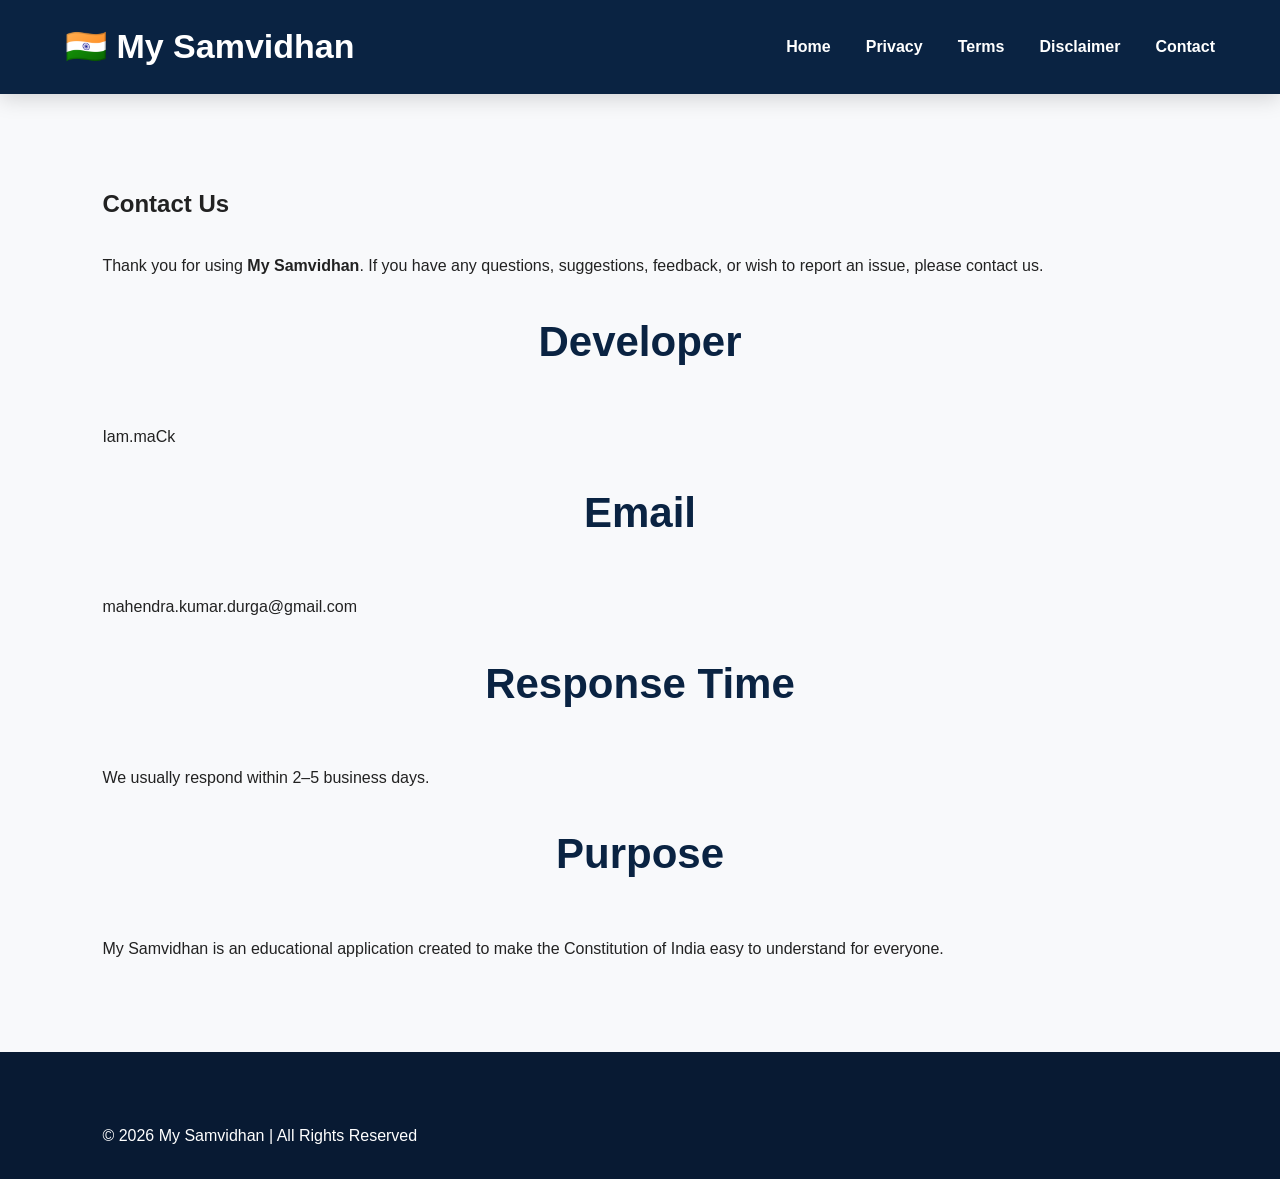
==== contact.html @ 08d5b320 "Add files via upload" ====
<!DOCTYPE html>
<html lang="en">
<head>

<meta charset="UTF-8">
<meta name="viewport" content="width=device-width, initial-scale=1.0">

<title>Contact Us | My Samvidhan</title>

<link rel="stylesheet" href="style.css">

</head>

<body>

<header>

<nav class="navbar">

<div class="logo">
<h2>🇮🇳 My Samvidhan</h2>
</div>

<ul>

<li><a href="index.html">Home</a></li>
<li><a href="privacy-policy.html">Privacy</a></li>
<li><a href="terms-and-conditions.html">Terms</a></li>
<li><a href="disclaimer.html">Disclaimer</a></li>
<li><a href="contact.html">Contact</a></li>

</ul>

</nav>

</header>

<section>

<h1>Contact Us</h1>

<br>

<p>
Thank you for using <strong>My Samvidhan</strong>.
If you have any questions, suggestions, feedback, or wish to report an issue, please contact us.
</p>

<br>

<h2>Developer</h2>

<p>Iam.maCk</p>

<br>

<h2>Email</h2>

<p>
mahendra.kumar.durga@gmail.com
</p>

<br>

<h2>Response Time</h2>

<p>
We usually respond within 2–5 business days.
</p>

<br>

<h2>Purpose</h2>

<p>
My Samvidhan is an educational application created to make the Constitution of India easy to understand for everyone.
</p>

</section>

<footer>

<p>
© 2026 My Samvidhan | All Rights Reserved
</p>

</footer>

</body>

</html>
---- style.css ----
*{
margin:0;
padding:0;
box-sizing:border-box;
font-family:'Poppins',sans-serif;
}

html{
scroll-behavior:smooth;
}

body{
background:#f8f9fb;
color:#222;
line-height:1.7;
}

header{
background:#0A2342;
position:sticky;
top:0;
z-index:999;
box-shadow:0 5px 20px rgba(0,0,0,.15);
}

.navbar{
max-width:1200px;
margin:auto;
display:flex;
justify-content:space-between;
align-items:center;
padding:18px 25px;
}

.logo h2{
color:white;
font-size:34px;
font-weight:700;
}

.navbar ul{
display:flex;
list-style:none;
gap:35px;
}

.navbar a{
color:white;
text-decoration:none;
font-weight:600;
transition:.3s;
}

.navbar a:hover{
color:#D4AF37;
}

.hero{
background:linear-gradient(135deg,#0A2342,#163A63);
padding:120px 25px;
text-align:center;
color:white;
}

.hero h1{
font-size:62px;
margin-bottom:25px;
}

.hero p{
max-width:850px;
margin:auto;
font-size:22px;
}

.hero-buttons{
margin-top:45px;
display:flex;
justify-content:center;
gap:20px;
flex-wrap:wrap;
}

.btn{
padding:18px 40px;
background:#D4AF37;
color:#111;
text-decoration:none;
border-radius:12px;
font-weight:700;
transition:.3s;
}

.btn:hover{
transform:translateY(-5px);
}

.secondary{
background:white;
}

.stats{
display:grid;
grid-template-columns:repeat(4,1fr);
gap:25px;
padding:80px 8%;
background:white;
}

.stat-box{
background:#0A2342;
padding:35px;
border-radius:15px;
text-align:center;
color:white;
box-shadow:0 10px 25px rgba(0,0,0,.15);
}

.stat-box h2{
font-size:50px;
color:#D4AF37;
margin-bottom:10px;
}
section{
padding:90px 8%;
}

section h2{
text-align:center;
font-size:42px;
margin-bottom:45px;
color:#0A2342;
}

.cards{
display:grid;
grid-template-columns:repeat(auto-fit,minmax(280px,1fr));
gap:30px;
}

.card{
background:#fff;
padding:30px;
border-radius:18px;
box-shadow:0 12px 30px rgba(0,0,0,.08);
transition:.35s;
}

.card:hover{
transform:translateY(-10px);
box-shadow:0 18px 40px rgba(0,0,0,.15);
}

.card h3{
color:#0A2342;
margin-bottom:15px;
font-size:24px;
}

.card p{
font-size:17px;
color:#555;
}

#faq{
background:#F4F7FC;
}

#contact{
background:white;
}

#contact .card{
max-width:700px;
margin:auto;
text-align:center;
}

footer{
background:#081A33;
color:white;
padding:70px 8% 30px;
}

.footer-container{
display:grid;
grid-template-columns:2fr 1fr 1fr;
gap:40px;
margin-bottom:30px;
}

.footer-container h3{
margin-bottom:15px;
color:#D4AF37;
}

.footer-container ul{
list-style:none;
padding:0;
}

.footer-container li{
margin-bottom:12px;
}

.footer-container a{
color:white;
text-decoration:none;
transition:.3s;
}

.footer-container a:hover{
color:#D4AF37;
}

footer hr{
border:none;
height:1px;
background:#28496F;
margin:30px 0;
}

.copyright{
text-align:center;
font-size:15px;
color:#ddd;
}

.hidden{
opacity:0;
transform:translateY(40px);
transition:all .8s ease;
}

.show{
opacity:1;
transform:translateY(0);
}

@media(max-width:992px){

.hero h1{
font-size:48px;
}

.hero p{
font-size:18px;
}

.stats{
grid-template-columns:repeat(2,1fr);
}

.footer-container{
grid-template-columns:1fr;
text-align:center;
}

}

@media(max-width:768px){

.navbar{
flex-direction:column;
gap:20px;
}

.navbar ul{
flex-wrap:wrap;
justify-content:center;
gap:18px;
}

.hero{
padding:80px 20px;
}

.hero h1{
font-size:36px;
}

.hero p{
font-size:16px;
}

.hero-buttons{
flex-direction:column;
align-items:center;
}

.stats{
grid-template-columns:1fr;
}

section{
padding:70px 20px;
}

section h2{
font-size:32px;
}

}
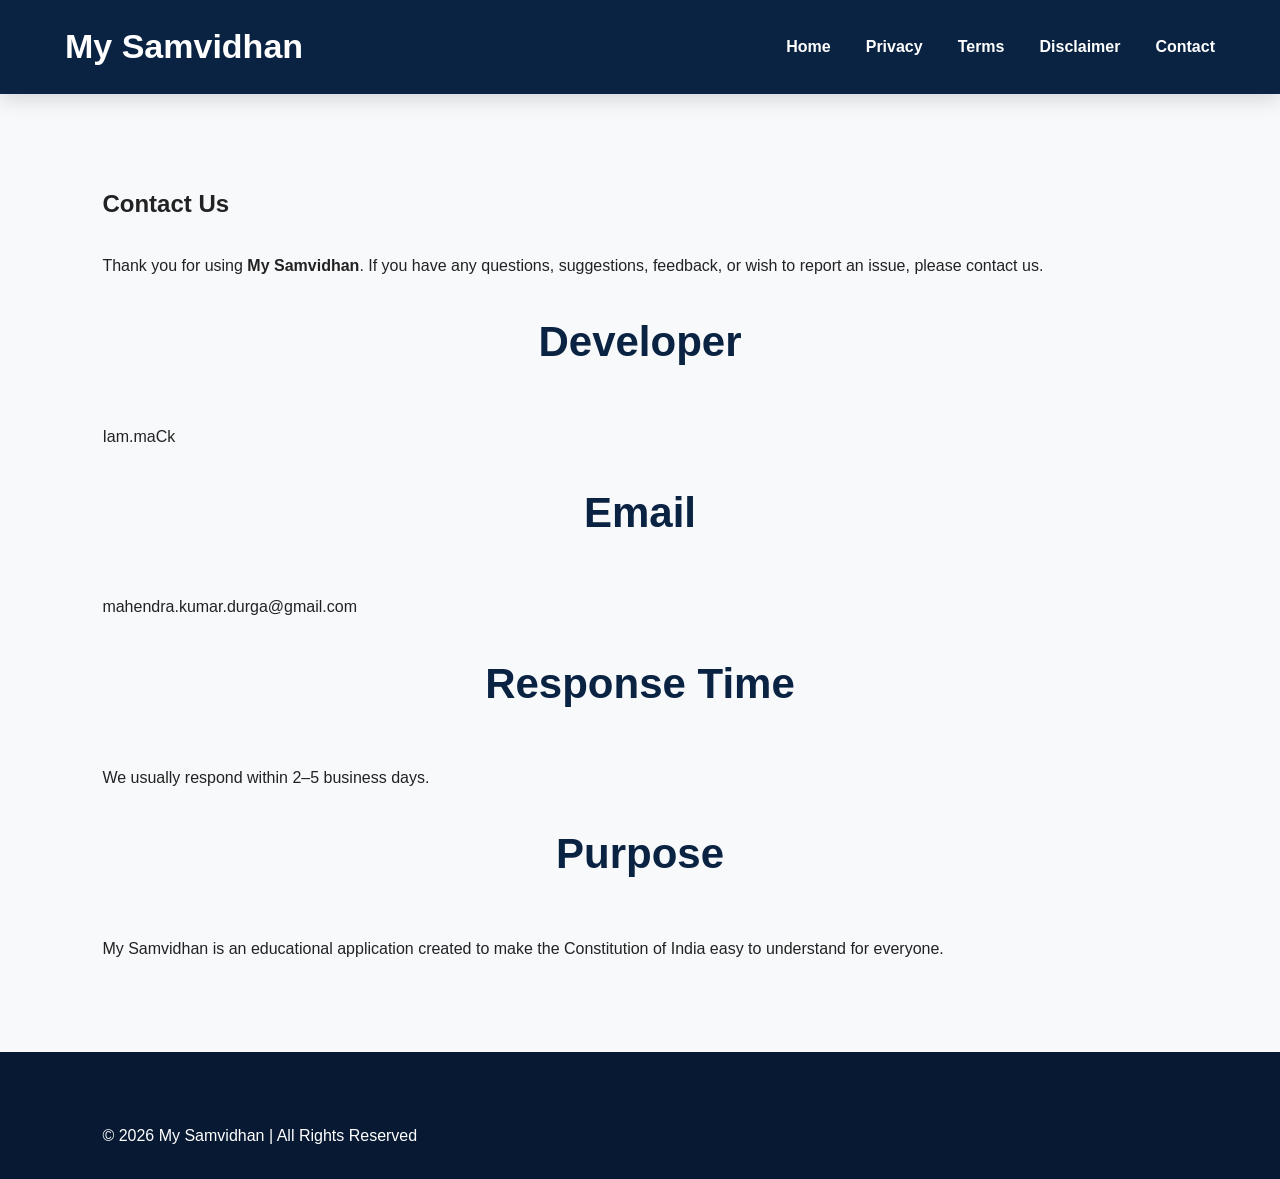
==== commit 5fd0168a: "Update contact.html" ====
--- a/contact.html
+++ b/contact.html
@@ -18,7 +18,7 @@
 <nav class="navbar">
 
 <div class="logo">
-<h2>🇮🇳 My Samvidhan</h2>
+<h2>My Samvidhan</h2>
 </div>
 
 <ul>
@@ -88,4 +88,4 @@
 
 </body>
 
-</html>+</html>
